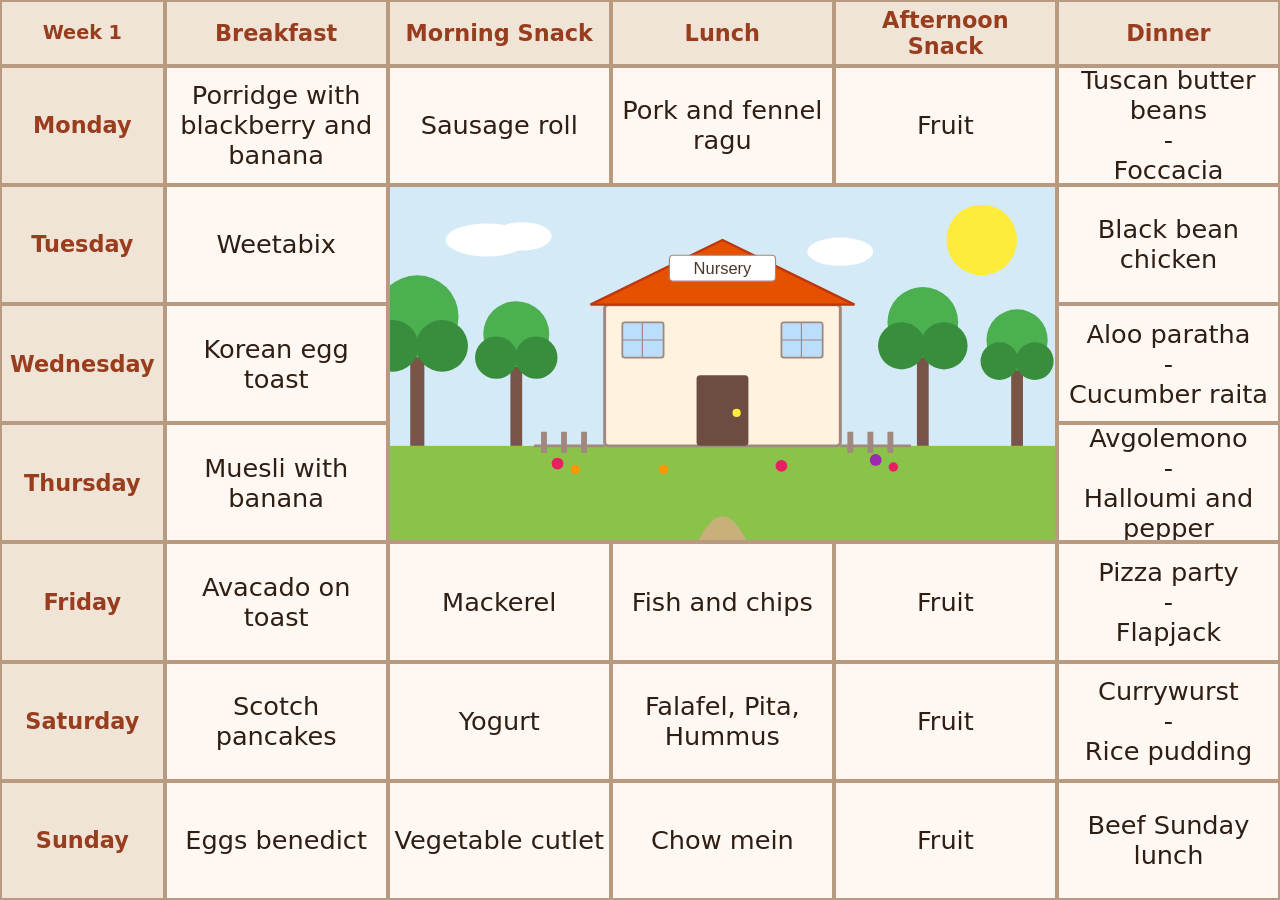
==== views/planner.html @ 3adb3957 "week 1 complete" ====
<!DOCTYPE html>
<html lang="en">
<head>
  <meta charset="UTF-8">
  <meta name="viewport" content="width=device-width, initial-scale=1.0">
  <title>Chapman kitchen</title>
  <meta name="description" content="A family meal planner for always-on displays">
  <meta name="theme-color" content="#d4785c">
  <link rel="icon" href="../assets/icons/favicon.svg" type="image/svg+xml">
  <link rel="apple-touch-icon" href="../assets/icons/favicon.svg">
  <link rel="manifest" href="../manifest.json">
  <link rel="stylesheet" href="../assets/css/main.css">
  <script src="../assets/js/theme.js"></script>
</head>
<body class="planner">
  <div class="planner-grid">
    <div class="cell header home"><a href="../index.html" class="home-link" id="week-label" aria-label="Home - Week"></a></div>
    <div class="cell header">Breakfast</div>
    <div class="cell header">Morning Snack</div>
    <div class="cell header">Lunch</div>
    <div class="cell header">Afternoon Snack</div>
    <div class="cell header">Dinner</div>

    <div class="cell day-label">Monday</div>
    <div class="cell meal" data-day="monday" data-slot="breakfast"></div>
    <div class="cell meal" data-day="monday" data-slot="morning-snack"></div>
    <div class="cell meal" data-day="monday" data-slot="lunch"></div>
    <div class="cell meal" data-day="monday" data-slot="afternoon-snack"></div>
    <div class="cell meal" data-day="monday" data-slot="dinner"></div>

    <div class="cell day-label">Tuesday</div>
    <div class="cell meal" data-day="tuesday" data-slot="breakfast"></div>
    <div class="cell meal" data-day="tuesday" data-slot="morning-snack"></div>
    <div class="cell meal" data-day="tuesday" data-slot="lunch"></div>
    <div class="cell meal" data-day="tuesday" data-slot="afternoon-snack"></div>
    <div class="cell meal" data-day="tuesday" data-slot="dinner"></div>

    <div class="cell day-label">Wednesday</div>
    <div class="cell meal" data-day="wednesday" data-slot="breakfast"></div>
    <div class="cell meal" data-day="wednesday" data-slot="morning-snack"></div>
    <div class="cell meal" data-day="wednesday" data-slot="lunch"></div>
    <div class="cell meal" data-day="wednesday" data-slot="afternoon-snack"></div>
    <div class="cell meal" data-day="wednesday" data-slot="dinner"></div>

    <div class="cell day-label">Thursday</div>
    <div class="cell meal" data-day="thursday" data-slot="breakfast"></div>
    <div class="cell meal" data-day="thursday" data-slot="morning-snack"></div>
    <div class="cell meal" data-day="thursday" data-slot="lunch"></div>
    <div class="cell meal" data-day="thursday" data-slot="afternoon-snack"></div>
    <div class="cell meal" data-day="thursday" data-slot="dinner"></div>

    <div class="cell day-label">Friday</div>
    <div class="cell meal" data-day="friday" data-slot="breakfast"></div>
    <div class="cell meal" data-day="friday" data-slot="morning-snack"></div>
    <div class="cell meal" data-day="friday" data-slot="lunch"></div>
    <div class="cell meal" data-day="friday" data-slot="afternoon-snack"></div>
    <div class="cell meal" data-day="friday" data-slot="dinner"></div>

    <div class="cell day-label">Saturday</div>
    <div class="cell meal" data-day="saturday" data-slot="breakfast"></div>
    <div class="cell meal" data-day="saturday" data-slot="morning-snack"></div>
    <div class="cell meal" data-day="saturday" data-slot="lunch"></div>
    <div class="cell meal" data-day="saturday" data-slot="afternoon-snack"></div>
    <div class="cell meal" data-day="saturday" data-slot="dinner"></div>

    <div class="cell day-label">Sunday</div>
    <div class="cell meal" data-day="sunday" data-slot="breakfast"></div>
    <div class="cell meal" data-day="sunday" data-slot="morning-snack"></div>
    <div class="cell meal" data-day="sunday" data-slot="lunch"></div>
    <div class="cell meal" data-day="sunday" data-slot="afternoon-snack"></div>
    <div class="cell meal" data-day="sunday" data-slot="dinner"></div>
  </div>

  <div class="overlay" id="meal-overlay" role="dialog" aria-modal="true" aria-labelledby="overlay-title">
    <div class="overlay-content">
      <h2 id="overlay-title"></h2>
      <h3>Recipes:</h3>
      <ul id="overlay-recipes"></ul>
      <button class="overlay-close" id="overlay-close">Close</button>
    </div>
  </div>

  <template id="recipe-link-template">
    <li><a href=""></a></li>
  </template>

  <script src="../assets/js/overlay.js"></script>
  <script src="../assets/js/planner.js"></script>
</body>
</html>
---- assets/css/main.css ----
/* Variables - Default theme */
:root {
  --text-color: #2e1e14;
  --text-muted: #8c6d5a;
  --accent-color: #993d1f;
  --accent-bold: #d4785c;
  --accent-hover: #b8604a;
  --bg-primary: #fdf6ee;
  --bg-cell: #fff8f2;
  --bg-surface: #f0e4d7;
  --bg-hover: #f5ece3;
  --border-color: #b89a80;
  --card-fact-bg: #e3f2fd;
  --card-fact-border: #2196f3;
  --card-skill-bg: #e8f5e9;
  --card-skill-border: #4caf50;
  --card-tip-bg: #fff3e0;
  --card-tip-border: #ff9800;
  --map-ocean: #b8dff0;
  --map-land: #8bc34a;
  --map-highlight: #e94560;
  --map-highlight-stroke: #c0392b;
  --sayit-bg: #00897b;
  --sayit-hover: #00695c;
}

/* Olive theme - icy blues and purples */
[data-theme="olive"] {
  --text-color: #2a1f3d;
  --text-muted: #6b5b8a;
  --accent-color: #6a3d99;
  --accent-bold: #9b59b6;
  --accent-hover: #7d3c98;
  --bg-primary: #f0e6ff;
  --bg-cell: #f8f2ff;
  --bg-surface: #e4d6f5;
  --bg-hover: #ece0fa;
  --border-color: #c5a3e0;
  --card-fact-bg: #e8f4fd;
  --card-fact-border: #5dade2;
  --card-skill-bg: #f0e6ff;
  --card-skill-border: #9b59b6;
  --card-tip-bg: #fef0f5;
  --card-tip-border: #e091b5;
  --map-ocean: #d6eef8;
  --map-land: #a8d8ea;
  --map-highlight: #9b59b6;
  --map-highlight-stroke: #6a3d99;
  --sayit-bg: #5dade2;
  --sayit-hover: #3498db;
}

/* Rowan theme - earthy greens and browns */
[data-theme="rowan"] {
  --text-color: #1a2e1a;
  --text-muted: #4a6b4a;
  --accent-color: #2e7d32;
  --accent-bold: #43a047;
  --accent-hover: #2e7d32;
  --bg-primary: #f1f8e9;
  --bg-cell: #f9fbe7;
  --bg-surface: #dcedc8;
  --bg-hover: #e8f5e9;
  --border-color: #81c784;
  --card-fact-bg: #e8f5e9;
  --card-fact-border: #388e3c;
  --card-skill-bg: #fff8e1;
  --card-skill-border: #f9a825;
  --card-tip-bg: #efebe9;
  --card-tip-border: #795548;
  --map-ocean: #c8e6c9;
  --map-land: #66bb6a;
  --map-highlight: #ff8f00;
  --map-highlight-stroke: #e65100;
  --sayit-bg: #558b2f;
  --sayit-hover: #33691e;
}

/* Pink theme - soft pinks and warm roses */
[data-theme="pink"] {
  --text-color: #3d1f2e;
  --text-muted: #8a5070;
  --accent-color: #c2185b;
  --accent-bold: #e91e63;
  --accent-hover: #ad1457;
  --bg-primary: #fce4ec;
  --bg-cell: #fff0f3;
  --bg-surface: #f8bbd0;
  --bg-hover: #fce4ec;
  --border-color: #e091b5;
  --card-fact-bg: #fce4ec;
  --card-fact-border: #e91e63;
  --card-skill-bg: #f3e5f5;
  --card-skill-border: #ab47bc;
  --card-tip-bg: #fff3e0;
  --card-tip-border: #ff8a65;
  --map-ocean: #f8d0e0;
  --map-land: #f48fb1;
  --map-highlight: #c2185b;
  --map-highlight-stroke: #880e4f;
  --sayit-bg: #ab47bc;
  --sayit-hover: #8e24aa;
}

/* Dark theme - dark backgrounds with muted accents */
[data-theme="dark"] {
  --text-color: #e0e0e0;
  --text-muted: #9e9e9e;
  --accent-color: #80cbc4;
  --accent-bold: #4db6ac;
  --accent-hover: #26a69a;
  --bg-primary: #1e1e1e;
  --bg-cell: #2a2a2a;
  --bg-surface: #333333;
  --bg-hover: #3a3a3a;
  --border-color: #555555;
  --card-fact-bg: #1a3a4a;
  --card-fact-border: #4fc3f7;
  --card-skill-bg: #1a3a2a;
  --card-skill-border: #66bb6a;
  --card-tip-bg: #3a2a1a;
  --card-tip-border: #ffb74d;
  --map-ocean: #263238;
  --map-land: #4caf50;
  --map-highlight: #ff7043;
  --map-highlight-stroke: #e64a19;
  --sayit-bg: #00897b;
  --sayit-hover: #00695c;
}

/* Reset */
* { margin: 0; padding: 0; box-sizing: border-box; }

body {
  font-family: 'Segoe UI', system-ui, sans-serif;
  background: var(--bg-primary);
  color: var(--text-color);
  min-height: 100vh;
  display: flex;
  flex-direction: column;
}

/* Index page */
.page-center {
  display: flex;
  align-items: center;
  justify-content: center;
  flex: 1;
  text-align: center;
}

.page-center h1 {
  font-size: 3rem;
  color: var(--accent-color);
  margin-bottom: 1rem;
}

.page-center p {
  font-size: 1.2rem;
  color: var(--text-muted);
  margin-bottom: 2rem;
}

a.btn {
  display: inline-block;
  padding: 1rem 2.5rem;
  background: var(--accent-bold);
  color: #fff;
  text-decoration: none;
  border-radius: 8px;
  font-size: 1.1rem;
  transition: background 0.2s;
}

a.btn:hover {
  background: var(--accent-hover);
}

/* Header & Footer */
header {
  background: var(--bg-surface);
  padding: 1rem 2rem;
  border-bottom: 2px solid var(--accent-bold);
}

header nav a {
  color: var(--accent-color);
  text-decoration: none;
  margin-right: 1.5rem;
  font-size: 1rem;
}

header nav a:hover {
  text-decoration: underline;
}

main {
  flex: 1;
  padding: 2rem;
}

footer {
  background: var(--bg-surface);
  padding: 1rem 2rem;
  text-align: center;
  color: var(--text-muted);
  font-size: 0.85rem;
  border-top: 2px solid var(--accent-bold);
}

/* 404 page */
.error-page {
  text-align: center;
}

.error-page h1 {
  font-size: 5rem;
  color: var(--accent-bold);
}

.error-page p {
  font-size: 1.3rem;
  color: var(--text-muted);
  margin: 1rem 0 2rem;
}

.error-page a {
  color: var(--accent-color);
  text-decoration: none;
  font-size: 1.1rem;
}

.error-page a:hover {
  text-decoration: underline;
}

/* Planner - CSS Grid */
body.planner {
  overflow: hidden;
  background: var(--bg-primary);
}

.planner-grid {
  display: grid;
  grid-template-columns: auto repeat(5, 1fr);
  grid-template-rows: auto repeat(7, 1fr);
  width: 100vw;
  height: 100dvh;
}

.planner-grid .cell {
  border: 2px solid var(--border-color);
  display: flex;
  align-items: center;
  justify-content: center;
  text-align: center;
  overflow: hidden;
  padding: 0.3rem;
}

.planner-grid .header {
  background: var(--bg-surface);
  color: var(--accent-color);
  font-size: clamp(0.6rem, 2vw, 1.4rem);
  font-weight: 600;
}

.planner-grid .home {
  position: relative;
}

.planner-grid .home .home-link {
  position: absolute;
  inset: 0;
  text-decoration: none;
  display: flex;
  align-items: center;
  justify-content: center;
  color: var(--accent-color);
  font-weight: 600;
  font-size: clamp(0.5rem, 1.5vw, 1.2rem);
}

.planner-grid .day-label {
  background: var(--bg-surface);
  color: var(--accent-color);
  font-weight: 600;
  font-size: clamp(0.6rem, 2.2vw, 1.4rem);
  padding: 0.3rem 0.5rem;
}

.planner-grid .meal {
  background: var(--bg-cell);
  color: var(--text-color);
  font-size: clamp(0.7rem, 2vw, 1.6rem);
  font-weight: normal;
  cursor: pointer;
}

.planner-grid .meal:hover {
  background: var(--bg-hover);
}

/* Nursery overlay */
.planner-grid .nursery {
  padding: 0;
  overflow: hidden;
}

.planner-grid .nursery img {
  width: 100%;
  height: 100%;
  object-fit: cover;
}

/* Meal overlay */
.overlay {
  display: none;
  position: fixed;
  inset: 0;
  background: rgba(0, 0, 0, 0.5);
  z-index: 100;
  align-items: center;
  justify-content: center;
}

.overlay.active {
  display: flex;
}

.overlay-content {
  background: var(--bg-primary);
  border: 2px solid var(--border-color);
  border-radius: 12px;
  padding: 3rem;
  max-width: 90vw;
  max-height: 80vh;
  overflow-y: auto;
  min-width: 400px;
}

.overlay-content h2 {
  color: var(--accent-color);
  margin-bottom: 1.5rem;
  font-size: clamp(1.4rem, 4vw, 2.2rem);
}

.overlay-content h3 {
  color: var(--accent-color);
  margin-bottom: 1rem;
  font-size: clamp(0.6rem, 2vw, 1.4rem);
}

.overlay-content ul {
  list-style: none;
  padding: 0;
}

.overlay-content li {
  margin-bottom: 1rem;
}

.overlay-content a {
  color: var(--accent-bold);
  text-decoration: none;
  font-size: clamp(1.1rem, 3vw, 1.8rem);
}

.overlay-content a:hover {
  text-decoration: underline;
}

.overlay-content .no-recipes {
  color: var(--text-muted);
  font-style: italic;
}

.overlay-close {
  display: block;
  margin-top: 1.5rem;
  padding: 0.5rem 1.5rem;
  background: var(--bg-surface);
  border: 1px solid var(--border-color);
  border-radius: 6px;
  color: var(--text-color);
  font-size: 1rem;
  cursor: pointer;
  text-align: center;
}

.overlay-close:hover {
  background: var(--bg-hover);
}

/* Recipe page */
.recipe-page {
  max-width: 1080px;
  width: 100%;
  margin: 0 auto;
  padding: 2rem 3rem;
  flex: 1;
}

.recipe-page h1 {
  color: var(--accent-color);
  font-size: clamp(1.5rem, 4vw, 2.5rem);
}

.recipe-description {
  color: var(--text-muted);
  font-size: clamp(1.1rem, 2.5vw, 1.4rem);
  margin-bottom: 1.5rem;
  line-height: 1.4;
}

.recipe-meta {
  display: flex;
  flex-wrap: wrap;
  gap: 1rem;
  margin-bottom: 2rem;
  font-size: 1.05rem;
  color: var(--text-muted);
}

.recipe-meta span:not(:empty) {
  background: var(--bg-surface);
  padding: 0.3rem 0.8rem;
  border-radius: 4px;
}

.recipe-section {
  margin-bottom: 2rem;
}

.recipe-section h2 {
  color: var(--accent-color);
  font-size: clamp(1.1rem, 3vw, 1.5rem);
  margin-bottom: 0.75rem;
  border-bottom: 1px solid var(--border-color);
  padding-bottom: 0.3rem;
}

.recipe-section ul,
.recipe-section ol {
  padding-left: 1.5rem;
  line-height: 1.5;
  font-size: 1.1rem;
}

.recipe-section li {
  margin-bottom: 0.3rem;
}

#recipe-notes p {
  margin-bottom: 0.75rem;
  line-height: 1.6;
}

#recipe-error {
  text-align: center;
  padding: 3rem;
}

#recipe-error p {
  font-size: 1.3rem;
  color: var(--text-muted);
  margin-bottom: 1rem;
}

#recipe-error a {
  color: var(--accent-bold);
  text-decoration: none;
}

#recipe-error a:hover {
  text-decoration: underline;
}

/* Serving section */
.serving-grid {
  display: grid;
  grid-template-columns: repeat(auto-fit, minmax(200px, 1fr));
  gap: 1.5rem;
}

.serving-item {
  background: var(--bg-surface);
  border-radius: 8px;
  padding: 1rem 1.5rem;
}

.serving-item h3 {
  color: var(--accent-color);
  font-size: 1rem;
  margin-bottom: 0.5rem;
}

.serving-item ul {
  list-style: none;
  padding: 0;
}

.serving-item li {
  padding: 0.3rem 0;
  color: var(--text-color);
}

/* Notes section */
.notes-grid {
  display: flex;
  flex-direction: column;
  gap: 1.5rem;
}

.notes-item {
  background: var(--bg-surface);
  border-radius: 8px;
  padding: 1rem 1.5rem;
}

.notes-item h3 {
  color: var(--accent-color);
  font-size: 1rem;
  margin-bottom: 0.5rem;
}

.notes-item p {
  color: var(--text-color);
  line-height: 1.4;
  font-size: 1.1rem;
}

/* History section */
.recipe-history {
  margin-top: 2rem;
  border-top: 1px solid var(--border-color);
  padding-top: 1rem;
}

.recipe-history summary {
  cursor: pointer;
  color: var(--accent-color);
  font-size: 1.1rem;
  font-weight: 600;
  padding: 0.5rem 0;
}

.recipe-history ul {
  list-style: none;
  padding: 1rem 0 0 0;
}

.recipe-history li {
  padding: 0.4rem 0;
  color: var(--text-color);
  font-size: 1rem;
  border-bottom: 1px solid var(--bg-surface);
}

/* Search page */
.search-page {
  max-width: 900px;
  width: 100%;
  margin: 0 auto;
  padding: 3rem 2rem;
  flex: 1;
}

.search-page h1 {
  color: var(--accent-color);
  font-size: clamp(1.5rem, 4vw, 2.2rem);
  margin-bottom: 2rem;
}

.search-input-wrapper {
  width: 100%;
}

.search-input-wrapper input {
  width: 100%;
  padding: 1.2rem 1.5rem;
  font-size: 1.4rem;
  border: 2px solid var(--border-color);
  border-radius: 8px;
  background: var(--bg-cell);
  color: var(--text-color);
  font-family: inherit;
}

.search-input-wrapper input:focus {
  outline: none;
  border-color: var(--accent-bold);
}

/* Learn button */
.recipe-header-row {
  display: flex;
  align-items: center;
  justify-content: space-between;
  gap: 1rem;
  margin-bottom: 0.5rem;
}

.recipe-header-row h1 {
  color: var(--accent-color);
  font-size: clamp(1.5rem, 4vw, 2.5rem);
}

.learn-button {
  padding: 0.6rem 1.5rem;
  background: var(--accent-bold);
  color: #fff;
  border: none;
  border-radius: 8px;
  font-size: 1rem;
  cursor: pointer;
  font-family: inherit;
  white-space: nowrap;
}

.learn-button:hover {
  background: var(--accent-hover);
}

/* Learn overlay */
.learn-content {
  background: var(--bg-primary);
  width: 100%;
  height: 100%;
  overflow-y: auto;
  padding: 2rem;
  position: relative;
}

.learn-close {
  position: fixed;
  top: 1rem;
  right: 1.5rem;
  background: var(--bg-surface);
  border: 2px solid var(--border-color);
  border-radius: 50%;
  width: 3rem;
  height: 3rem;
  font-size: 1.5rem;
  cursor: pointer;
  z-index: 110;
  display: flex;
  align-items: center;
  justify-content: center;
}

.learn-close:hover {
  background: var(--bg-hover);
}

.learn-map {
  width: 100%;
  max-width: 700px;
  margin: 0 auto 2rem;
  border-radius: 12px;
  overflow: hidden;
  border: 2px solid var(--border-color);
  background: var(--map-ocean);
}

.learn-map svg {
  width: 100%;
  height: auto;
  display: block;
  fill: var(--map-land);
  stroke: #fff;
  stroke-width: 0.5;
}

.learn-map svg .highlighted {
  fill: var(--map-highlight);
  stroke: var(--map-highlight-stroke);
  stroke-width: 1.5;
}

.learn-cards {
  max-width: 800px;
  margin: 0 auto;
  display: flex;
  flex-direction: column;
  gap: 1.5rem;
}

.learn-card {
  border-radius: 12px;
  padding: 1.5rem 2rem;
  cursor: pointer;
  transition: transform 0.1s;
  border: 2px solid var(--border-color);
}

.learn-card:active {
  transform: scale(0.98);
}

/* Colour-coded cards */
.learn-card--fact {
  background: var(--card-fact-bg);
  border-left: 5px solid var(--card-fact-border);
}

.learn-card--skill {
  background: var(--card-skill-bg);
  border-left: 5px solid var(--card-skill-border);
}

.learn-card--tip {
  background: var(--card-tip-bg);
  border-left: 5px solid var(--card-tip-border);
}

.learn-card h3 {
  color: var(--accent-color);
  font-size: 1.1rem;
  margin-bottom: 0.5rem;
  display: flex;
  align-items: center;
  gap: 0.5rem;
}

.learn-card h3::after {
  content: '🔊';
  font-size: 0.9rem;
}

.learn-card p,
.learn-card li {
  font-size: 1.2rem;
  line-height: 1.5;
  color: var(--text-color);
}

.learn-card ul {
  list-style: none;
  padding: 0;
}

.learn-card li {
  padding: 0.3rem 0;
}

/* Learn overlay title */
.learn-title {
  text-align: center;
  color: var(--accent-color);
  font-size: clamp(1.5rem, 4vw, 2.5rem);
  margin-top: 1rem;
  margin-bottom: 0.3rem;
}

.learn-origin-row {
  display: flex;
  align-items: center;
  justify-content: center;
  gap: 0.8rem;
  margin-bottom: 1rem;
}

.learn-flag {
  font-size: 2.5rem;
  line-height: 1;
}

.learn-origin {
  color: var(--text-muted);
  font-size: clamp(1rem, 2.5vw, 1.3rem);
}

.learn-sayit {
  text-align: center;
  margin-bottom: 1.5rem;
}

.sayit-button {
  padding: 0.7rem 1.8rem;
  background: var(--sayit-bg);
  color: #fff;
  border: none;
  border-radius: 10px;
  font-size: 1.1rem;
  cursor: pointer;
  font-family: inherit;
}

.sayit-button:hover {
  background: var(--sayit-hover);
}

/* Secondary button */
a.btn-secondary {
  background: var(--bg-surface);
  color: var(--accent-color);
  border: 2px solid var(--border-color);
}

a.btn-secondary:hover {
  background: var(--bg-hover);
}

.btn-group {
  padding: 2rem;
  margin-bottom: 2rem;
  display: flex;
  gap: 1rem;
  justify-content: center;
  align-items: flex-end;
  flex-wrap: wrap;
}

/* Previous planners page */
.previous-page {
  max-width: 900px;
  width: 100%;
  margin: 0 auto;
  padding: 2rem;
  flex: 1;
}

.previous-page h1 {
  color: var(--accent-color);
  font-size: clamp(1.5rem, 4vw, 2.2rem);
  margin-bottom: 2rem;
}

.planner-group {
  margin-bottom: 2rem;
}

.planner-group h2 {
  color: var(--accent-color);
  font-size: 1.3rem;
  margin-bottom: 0.75rem;
  border-bottom: 1px solid var(--border-color);
  padding-bottom: 0.3rem;
}

.planner-group ul {
  list-style: none;
  padding: 0;
}

.planner-group li {
  margin-bottom: 0.5rem;
}

.planner-group a {
  color: var(--accent-bold);
  text-decoration: none;
  font-size: 1.1rem;
}

.planner-group a:hover {
  text-decoration: underline;
}

/* Theme selector */
.theme-section {
  padding: 1.5rem 2rem;
  margin: 0 auto 2rem;
  border: 2px solid var(--border-color);
  border-radius: 12px;
  text-align: center;
  width: 90%;
  max-width: 550px;
}

.theme-section h2 {
  color: var(--accent-color);
  font-size: 1.1rem;
  margin-bottom: 1rem;
}

.theme-selector {
  display: flex;
  gap: 0.75rem;
  justify-content: center;
  flex-wrap: wrap;
}

.theme-btn {
  padding: 0.6rem 2.5rem;
  background: var(--bg-surface);
  color: var(--text-color);
  border: 2px solid var(--border-color);
  border-radius: 8px;
  font-size: 1rem;
  cursor: pointer;
  font-family: inherit;
  flex: 1;
}

.theme-btn:hover {
  background: var(--bg-hover);
}

.theme-btn--active {
  background: var(--accent-bold);
  color: #fff;
  border-color: var(--accent-bold);
}

.theme-btn--active:hover {
  background: var(--accent-hover);
}

/* Nutrition section */
.nutrition-table {
  width: 100%;
  max-width: 350px;
  border-collapse: collapse;
  border: 2px solid var(--border-color);
  font-size: 1rem;
}

.nutrition-table thead th {
  background: var(--bg-surface);
  color: var(--accent-color);
  padding: 0.6rem 0.8rem;
  text-align: left;
  font-size: 0.95rem;
  border-bottom: 2px solid var(--border-color);
}

.nutrition-table td {
  padding: 0.5rem 0.8rem;
  border-bottom: 1px solid var(--border-color);
}

.nutrition-table tr:last-child td {
  border-bottom: none;
}

.nutrition-table td:first-child {
  font-weight: 600;
}

.nutrition-table td:last-child {
  text-align: right;
}
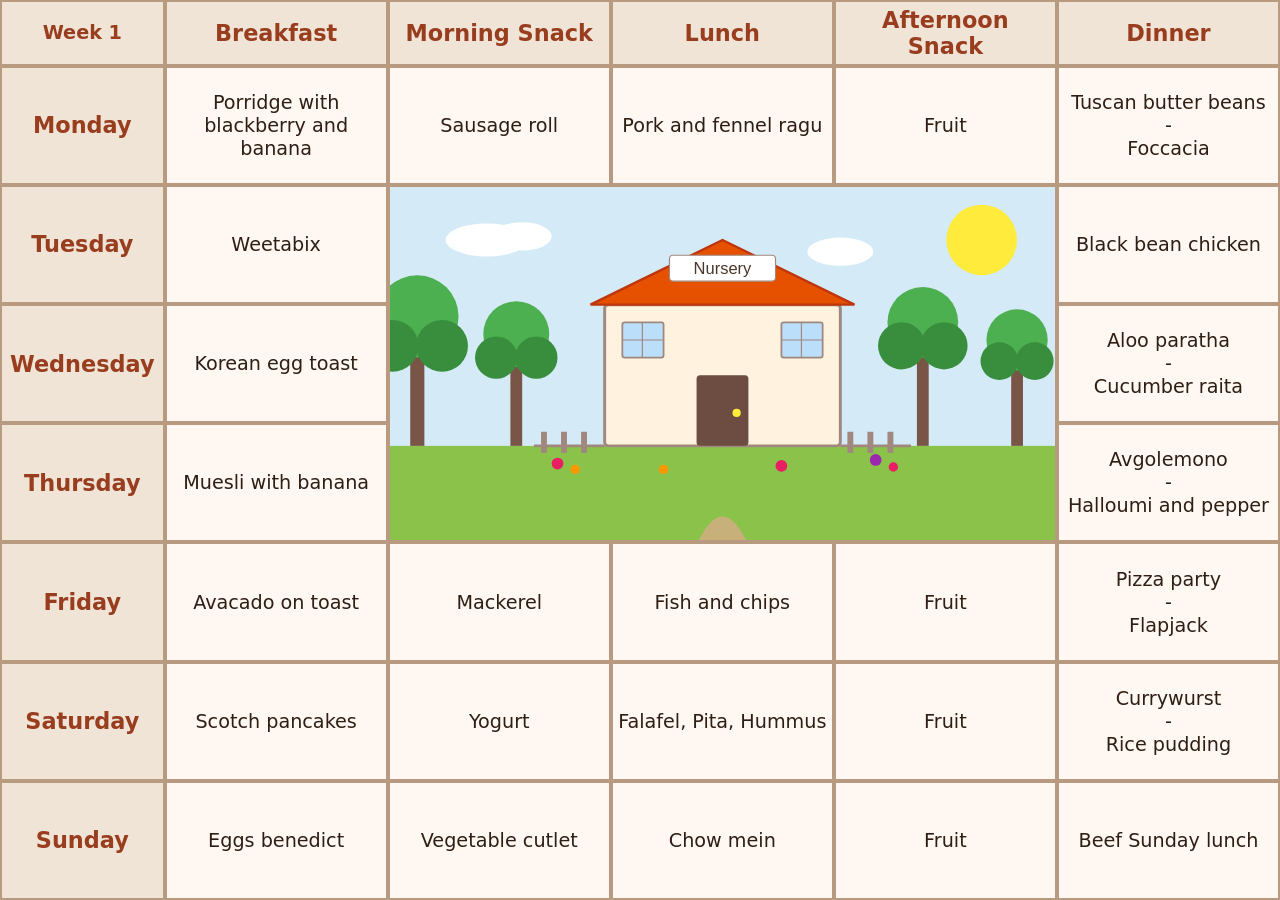
==== commit 10e482fc: "add recipes" ====
--- a/views/planner.html
+++ b/views/planner.html
@@ -14,7 +14,7 @@
 </head>
 <body class="planner">
   <div class="planner-grid">
-    <div class="cell header home"><a href="../index.html" class="home-link" id="week-label" aria-label="Home - Week"></a></div>
+    <div class="cell header home"><a href="view-recipes.html" class="home-link" id="week-label" aria-label="Home - Week"></a></div>
     <div class="cell header">Breakfast</div>
     <div class="cell header">Morning Snack</div>
     <div class="cell header">Lunch</div>
--- a/assets/css/main.css
+++ b/assets/css/main.css
@@ -241,11 +241,19 @@
 }
 
 .planner-grid {
+  position: fixed;
+  top: 0;
+  left: 0;
+  right: 0;
+  bottom: 0;
   display: grid;
   grid-template-columns: auto repeat(5, 1fr);
   grid-template-rows: auto repeat(7, 1fr);
   width: 100vw;
+  height: 100vh;
+  height: -webkit-fill-available; 
   height: 100dvh;
+  max-height: 100vh;
 }
 
 .planner-grid .cell {
@@ -292,7 +300,7 @@
 .planner-grid .meal {
   background: var(--bg-cell);
   color: var(--text-color);
-  font-size: clamp(0.7rem, 2vw, 1.6rem);
+  font-size: clamp(0.4rem, 1.5vw, 1.6rem);
   font-weight: normal;
   cursor: pointer;
 }
@@ -557,8 +565,8 @@
   border-bottom: 1px solid var(--bg-surface);
 }
 
-/* Search page */
-.search-page {
+/* View recipes page */
+.view-recipes-page {
   max-width: 900px;
   width: 100%;
   margin: 0 auto;
@@ -566,7 +574,7 @@
   flex: 1;
 }
 
-.search-page h1 {
+.view-recipes-page h1 {
   color: var(--accent-color);
   font-size: clamp(1.5rem, 4vw, 2.2rem);
   margin-bottom: 2rem;
@@ -590,6 +598,40 @@
 .search-input-wrapper input:focus {
   outline: none;
   border-color: var(--accent-bold);
+}
+
+/* recipe tree */
+.recipe-tree {
+  margin-top: .5rem;
+  padding-top: .5rem;
+}
+
+.recipe-tree summary {
+  cursor: pointer;
+  color: var(--accent-color);
+  font-size: clamp(1rem, 2vw, 1.4rem);
+  font-weight: 600;
+  padding: 0.5rem 0;
+}
+
+.recipe-tree ul {
+  list-style: none;
+  padding: 1rem 0 0 0;
+}
+
+.recipe-tree li {
+  padding: 0.4rem 0;
+  color: var(--text-color);
+  font-size: 1rem;
+}
+
+.recipe-tree-link {
+  display: block;
+  margin-left: 1rem;
+  padding: .25rem;
+  color: var(--accent-bold);
+  text-decoration: none;
+  font-size: clamp(1rem, 2vw, 1.4rem);
 }
 
 /* Learn button */
